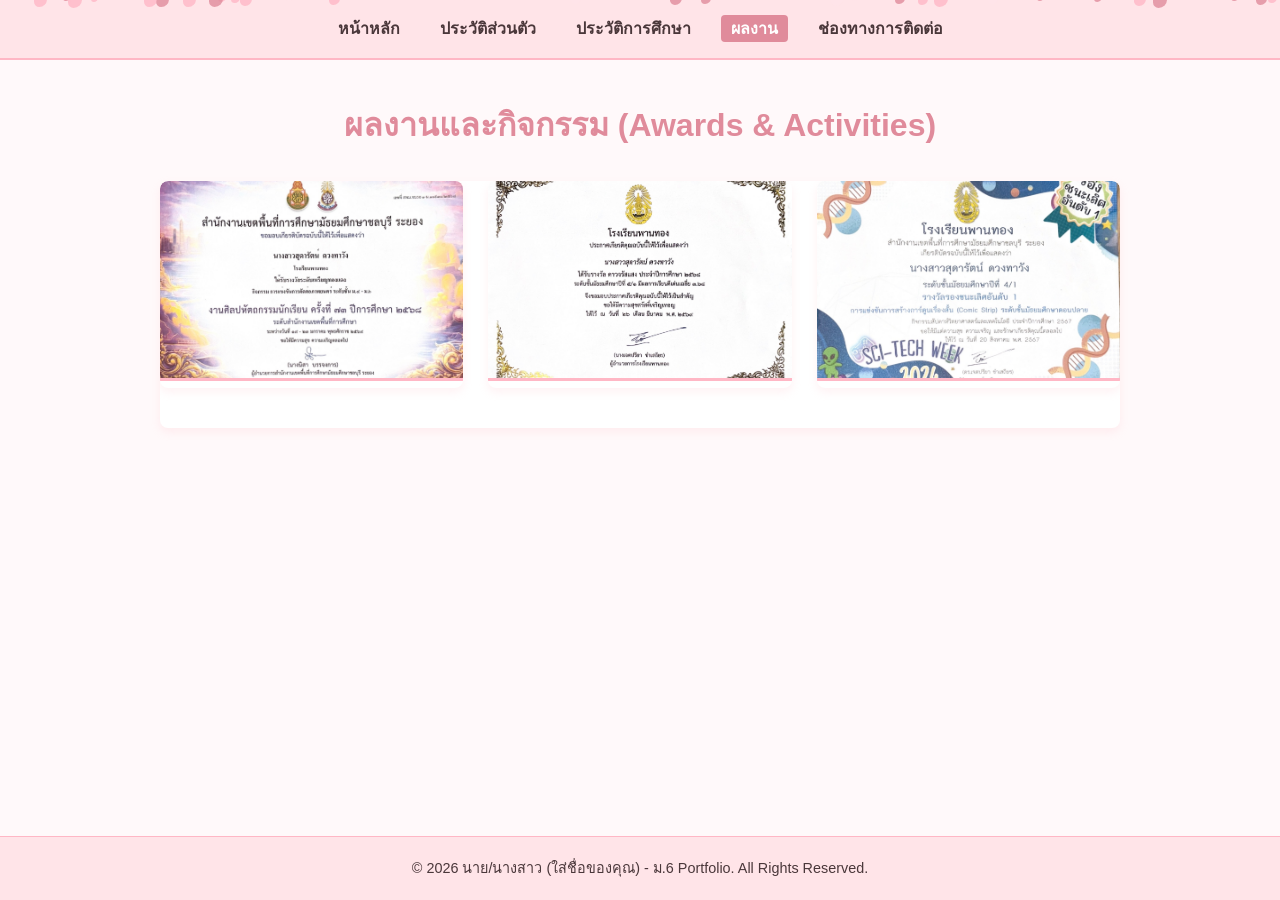
==== award.html @ c25def48 "Update award.html" ====
<!DOCTYPE html>
<html lang="th">
<head>
    <meta charset="UTF-8">
    <meta name="viewport" content="width=device-width, initial-scale=1.0">
    <title>ผลงานและกิจกรรม | My Portfolio</title>
    <style>
        :root {
            --primary-color: #ffb7c5;      
            --primary-dark: #e08b9b;       
            --primary-light: #fff0f2;      
            --bg-color: #fff9fa;           
            --dark-text: #4a373a;          
            --nav-bg: #ffe4e8;             
        }

        * { margin: 0; padding: 0; box-sizing: border-box; font-family: 'Segoe UI', Tahoma, Geneva, Verdana, sans-serif; }
        body { background-color: var(--bg-color); color: var(--dark-text); line-height: 1.6; padding-bottom: 60px; }

        nav { background-color: var(--nav-bg); padding: 1rem; position: sticky; top: 0; z-index: 1000; border-bottom: 2px solid var(--primary-color); }
        nav ul { list-style: none; display: flex; justify-content: center; gap: 20px; }
        nav a { text-decoration: none; color: var(--dark-text); font-weight: bold; transition: all 0.3s; padding: 5px 10px; border-radius: 4px; }
        nav a:hover, nav a.active { color: white; background-color: var(--primary-dark); }

        .container { max-width: 1000px; margin: 40px auto; padding: 0 20px; }
        .page-title { text-align: center; margin-bottom: 30px; color: var(--primary-dark); }

        .gallery-grid { display: grid; grid-template-columns: repeat(auto-fit, minmax(280px, 1fr)); gap: 25px; margin-bottom: 40px; }
        
        .award-card {
            background: white; border-radius: 8px; overflow: hidden;
            box-shadow: 0 4px 10px rgba(255, 183, 197, 0.2); transition: transform 0.3s, box-shadow 0.3s;
        }
        .award-card:hover { transform: translateY(-5px); box-shadow: 0 8px 15px rgba(224, 139, 155, 0.3); }

        .award-img { width: 100%; height: 200px; object-fit: cover; border-bottom: 3px solid var(--primary-color); }
        .award-info { padding: 20px; }
        
        .award-tag {
            display: inline-block; background-color: var(--primary-light); color: var(--primary-dark);
            font-size: 0.75rem; font-weight: bold; padding: 4px 8px; border-radius: 4px; margin-bottom: 10px;
        }

        .award-info h3 { font-size: 1.2rem; color: var(--dark-text); margin-bottom: 8px; }
        .award-info p { font-size: 0.9rem; color: #a07d83; }

        footer { text-align: center; padding: 20px; background-color: var(--nav-bg); color: var(--dark-text); border-top: 1px solid var(--primary-color); position: fixed; bottom: 0; width: 100%; font-size: 0.9rem; z-index: 10; }

        @media (max-width: 600px) {
            nav ul { flex-direction: column; align-items: center; gap: 10px; }
            body { padding-bottom: 80px; }
            footer { position: relative; margin-top: 40px; }
        }
    </style>
</head>
<body>

    <nav>
        <ul>
            <li><a href="index.html">หน้าหลัก</a></li>
            <li><a href="profile.html">ประวัติส่วนตัว</a></li>
            <li><a href="education.html">ประวัติการศึกษา</a></li>
            <li><a href="award.html" class="active">ผลงาน</a></li>
            <li><a href="contact.html">ช่องทางการติดต่อ</a></li>
        </ul>
    </nav>

    <main class="container">
        <h1 class="page-title">ผลงานและกิจกรรม (Awards & Activities)</h1>
        <div class="gallery-grid">
            <div class="award-card">
              <div class="gallery-grid">
    <div class="award-card">
        <img src="images/IMG_5639.jpeg" alt="รางวัลชนะเลิศ" class="award-img">
        </div>

    <div class="award-card">
        <img src="images/IMG_5637.jpeg" alt="ค่ายวิชาการ" class="award-img">
        </div>

    <div class="award-card">
        <img src="images/IMG_5636.jpeg" alt="โครงงานวิชาการ" class="award-img">
        </div>
</div>

            </div>
        </div>
    </main>

    <footer>
        <p>&copy; 2026 นาย/นางสาว (ใส่ชื่อของคุณ) - ม.6 Portfolio. All Rights Reserved.</p>
    </footer>

       <script>
        document.addEventListener("DOMContentLoaded", () => {
            const style = document.createElement('style');
            style.innerHTML = `
                .sakura-petal {
                    position: fixed;
                    top: -10px;
                    background-color: #ffb7c5;
                    border-radius: 15px 0 15px 10px;
                    pointer-events: none;
                    z-index: 9999;
                    animation: fall linear infinite;
                    opacity: 0.8;
                }
                @keyframes fall {
                    0% { top: -10px; transform: translateX(0) rotate(0deg); }
                    100% { top: 100vh; transform: translateX(100px) rotate(360deg); }
                }
            `;
            document.head.appendChild(style);

            function createPetal() {
                const petal = document.createElement("div");
                petal.classList.add("sakura-petal");
                
                const size = Math.random() * 8 + 6;
                petal.style.width = `${size}px`;
                petal.style.height = `${size + 4}px`;
                petal.style.left = Math.random() * window.innerWidth + "px";
                
                const duration = Math.random() * 3 + 4;
                petal.style.animationDuration = `${duration}s`;
                petal.style.animationDelay = Math.random() * 5 + "s";
                
                const colors = ['#ffb7c5', '#e08b9b', '#ffe4e8'];
                petal.style.backgroundColor = colors[Math.floor(Math.random() * colors.length)];
                
                document.body.appendChild(petal);
                
                setTimeout(() => { petal.remove(); }, duration * 1000);
            }

            for (let i = 0; i < 30; i++) { createPetal(); }
            setInterval(createPetal, 300);
        });
    </script>
</body>
</html>

</body>
</html>
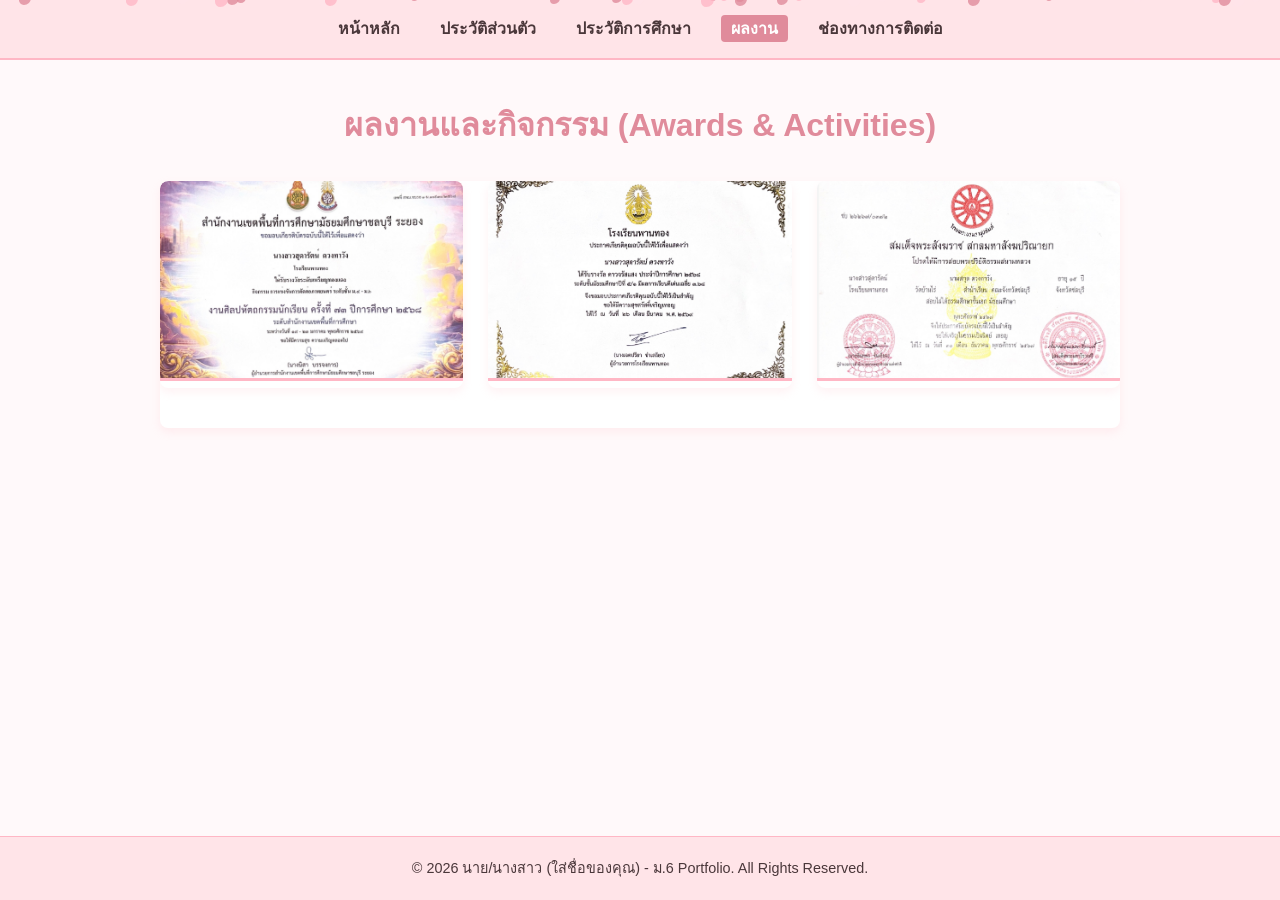
==== commit 5fa55e05: "Update award.html" ====
--- a/award.html
+++ b/award.html
@@ -79,7 +79,7 @@
         </div>
 
     <div class="award-card">
-        <img src="images/IMG_5636.jpeg" alt="โครงงานวิชาการ" class="award-img">
+        <img src="images/IMG_5638.jpeg" alt="โครงงานวิชาการ" class="award-img">
         </div>
 </div>
 
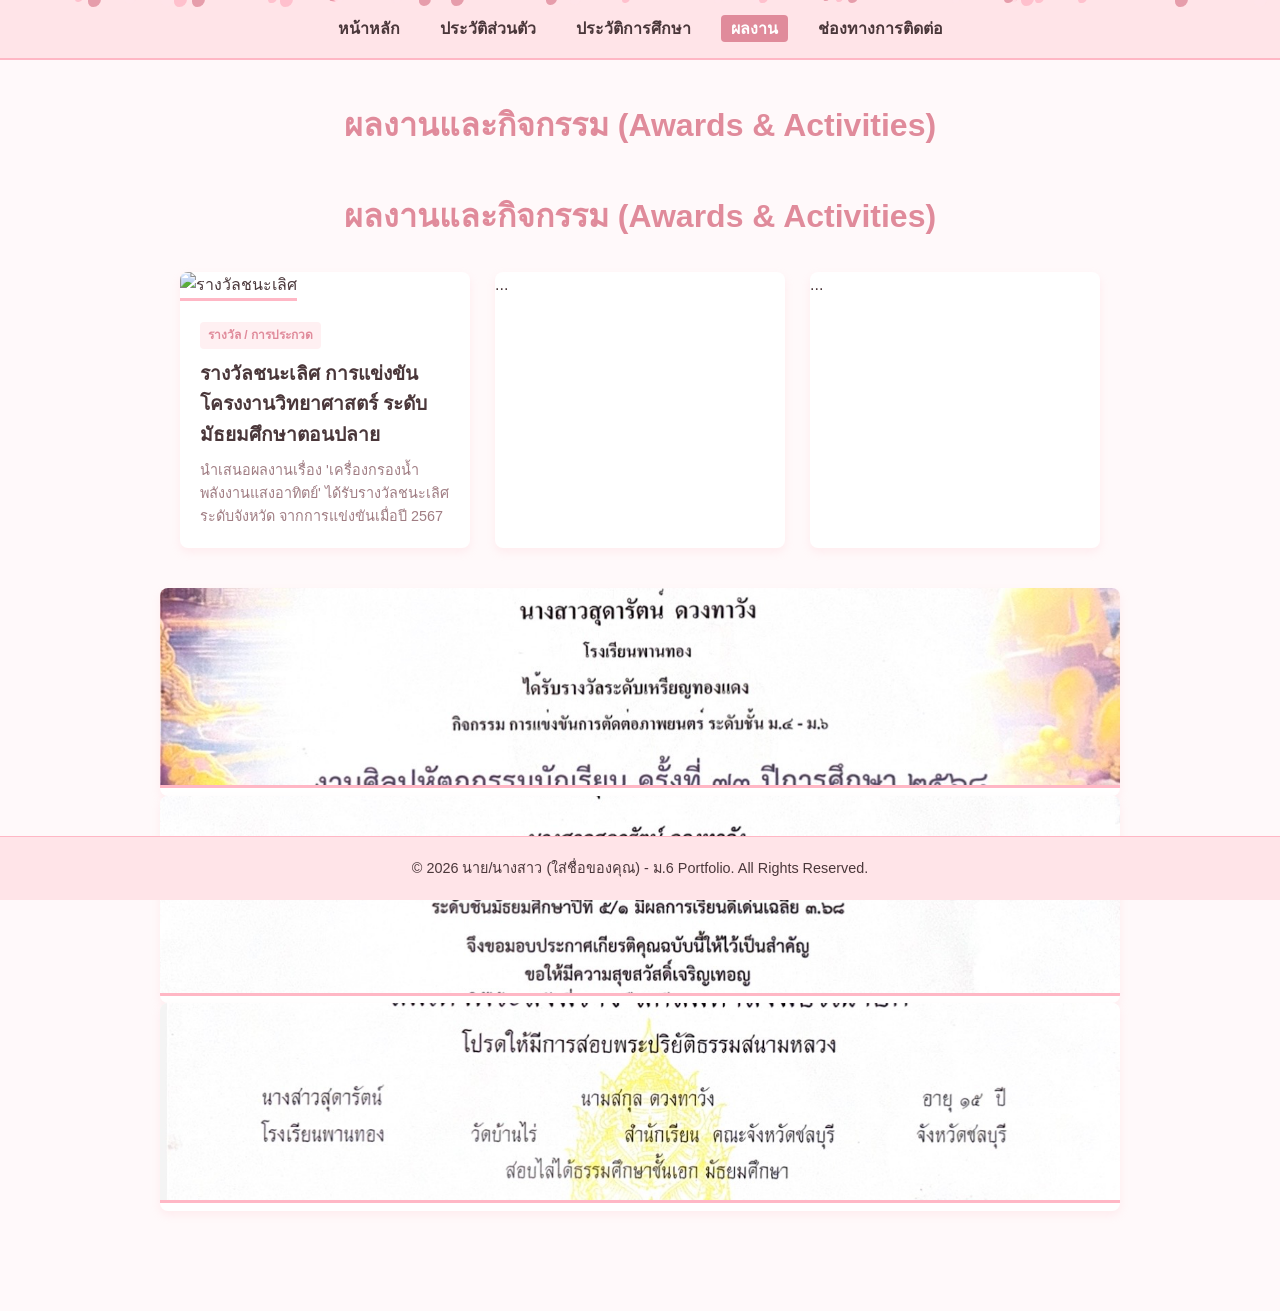
==== commit 59ec7400: "Update award.html" ====
--- a/award.html
+++ b/award.html
@@ -67,9 +67,27 @@
 
     <main class="container">
         <h1 class="page-title">ผลงานและกิจกรรม (Awards & Activities)</h1>
+         <main class="container">
+        <h1 class="page-title">ผลงานและกิจกรรม (Awards & Activities)</h1>
         <div class="gallery-grid">
+            
             <div class="award-card">
-              <div class="gallery-grid">
+                <img src="images/IMG_5636.jpeg" alt="รางวัลชนะเลิศ" class="award-img">
+                <div class="award-info">
+                    <span class="award-tag">รางวัล / การประกวด</span>
+                    <h3>รางวัลชนะเลิศ การแข่งขันโครงงานวิทยาศาสตร์ ระดับมัธยมศึกษาตอนปลาย</h3>
+                    <p>นำเสนอผลงานเรื่อง 'เครื่องกรองน้ำพลังงานแสงอาทิตย์' ได้รับรางวัลชนะเลิศระดับจังหวัด จากการแข่งขันเมื่อปี 2567</p>
+                </div>
+            </div>
+            <div class="award-card">
+                ...
+            </div>
+            <div class="award-card">
+                ...
+            </div>
+        </div>
+    </main>
+
     <div class="award-card">
         <img src="images/IMG_5639.jpeg" alt="รางวัลชนะเลิศ" class="award-img">
         </div>
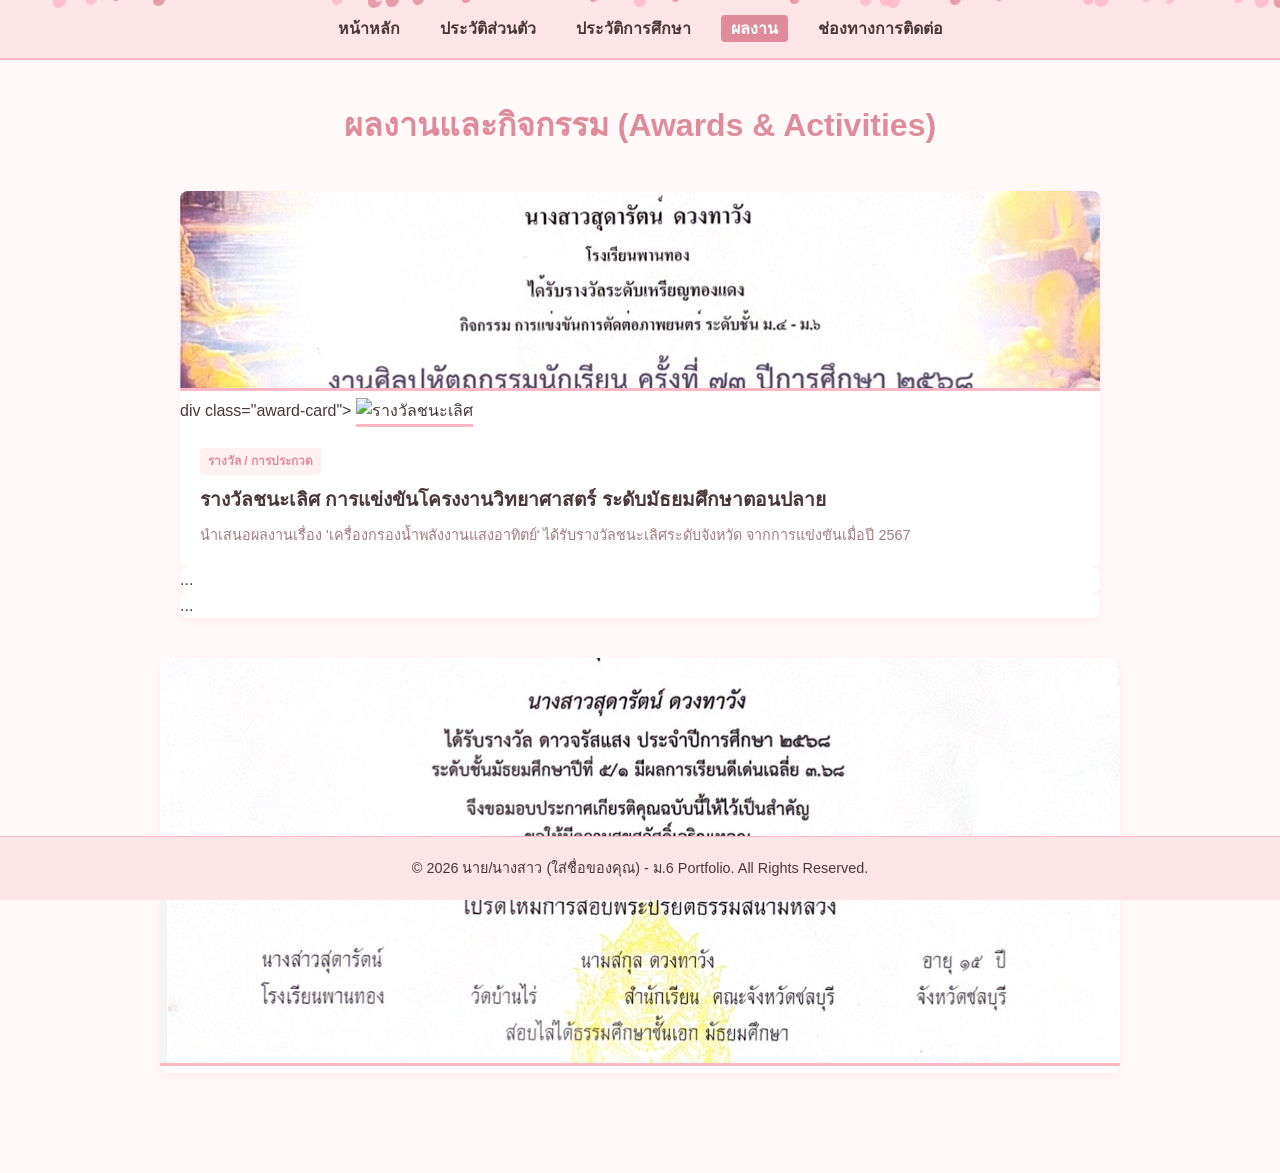
==== commit 4060ce16: "Update award.html" ====
--- a/award.html
+++ b/award.html
@@ -68,10 +68,9 @@
     <main class="container">
         <h1 class="page-title">ผลงานและกิจกรรม (Awards & Activities)</h1>
          <main class="container">
-        <h1 class="page-title">ผลงานและกิจกรรม (Awards & Activities)</h1>
-        <div class="gallery-grid">
-            
-            <div class="award-card">
+
+    <div class="award-card">
+        <img src="images/IMG_5639.jpeg" alt="รางวัลชนะเลิศ" class="award-img">div class="award-card">
                 <img src="images/IMG_5636.jpeg" alt="รางวัลชนะเลิศ" class="award-img">
                 <div class="award-info">
                     <span class="award-tag">รางวัล / การประกวด</span>
@@ -87,9 +86,6 @@
             </div>
         </div>
     </main>
-
-    <div class="award-card">
-        <img src="images/IMG_5639.jpeg" alt="รางวัลชนะเลิศ" class="award-img">
         </div>
 
     <div class="award-card">
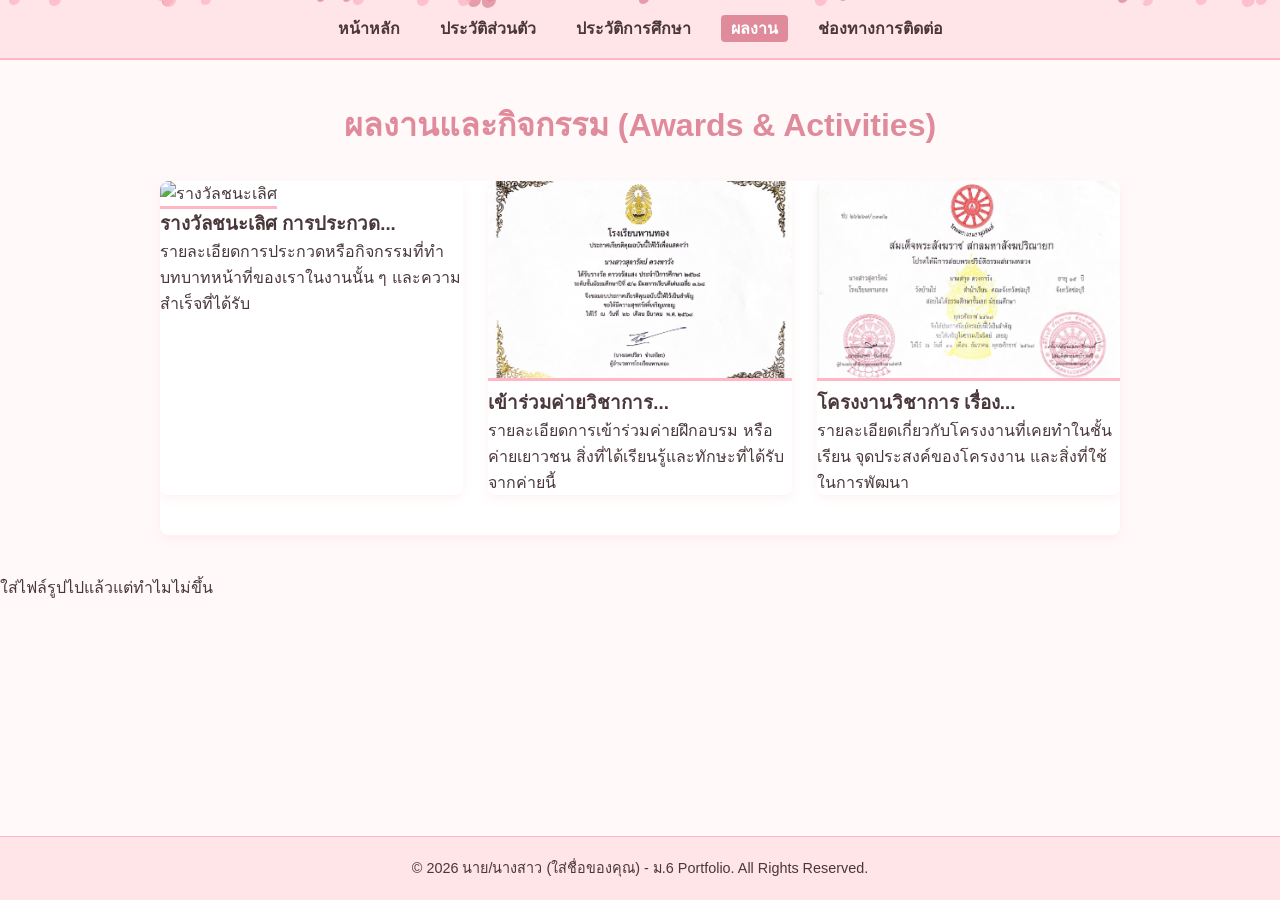
==== commit f3ef9716: "Update award.html" ====
--- a/award.html
+++ b/award.html
@@ -67,33 +67,25 @@
 
     <main class="container">
         <h1 class="page-title">ผลงานและกิจกรรม (Awards & Activities)</h1>
-         <main class="container">
-
+        <div class="gallery-grid">
+            <div class="award-card">
+              <div class="gallery-grid">
     <div class="award-card">
-        <img src="images/IMG_5639.jpeg" alt="รางวัลชนะเลิศ" class="award-img">div class="award-card">
-                <img src="images/IMG_5636.jpeg" alt="รางวัลชนะเลิศ" class="award-img">
-                <div class="award-info">
-                    <span class="award-tag">รางวัล / การประกวด</span>
-                    <h3>รางวัลชนะเลิศ การแข่งขันโครงงานวิทยาศาสตร์ ระดับมัธยมศึกษาตอนปลาย</h3>
-                    <p>นำเสนอผลงานเรื่อง 'เครื่องกรองน้ำพลังงานแสงอาทิตย์' ได้รับรางวัลชนะเลิศระดับจังหวัด จากการแข่งขันเมื่อปี 2567</p>
-                </div>
-            </div>
-            <div class="award-card">
-                ...
-            </div>
-            <div class="award-card">
-                ...
-            </div>
-        </div>
-    </main>
+        <img src="images/IMG_5636.jpeg" alt="รางวัลชนะเลิศ" class="award-img">
+          <h3>รางวัลชนะเลิศ การประกวด...</h3>
+                    <p>รายละเอียดการประกวดหรือกิจกรรมที่ทำ บทบาทหน้าที่ของเราในงานนั้น ๆ และความสำเร็จที่ได้รับ</p>
         </div>
 
     <div class="award-card">
         <img src="images/IMG_5637.jpeg" alt="ค่ายวิชาการ" class="award-img">
+              <h3>เข้าร่วมค่ายวิชาการ...</h3>
+                    <p>รายละเอียดการเข้าร่วมค่ายฝึกอบรม หรือค่ายเยาวชน สิ่งที่ได้เรียนรู้และทักษะที่ได้รับจากค่ายนี้</p>
         </div>
 
     <div class="award-card">
         <img src="images/IMG_5638.jpeg" alt="โครงงานวิชาการ" class="award-img">
+           <h3>โครงงานวิชาการ เรื่อง...</h3>
+                    <p>รายละเอียดเกี่ยวกับโครงงานที่เคยทำในชั้นเรียน จุดประสงค์ของโครงงาน และสิ่งที่ใช้ในการพัฒนา</p>
         </div>
 </div>
 
@@ -156,3 +148,4 @@
 
 </body>
 </html>
+ใส่ไฟล์รูปไปแล้วแต่ทำไมไม่ขึ้น
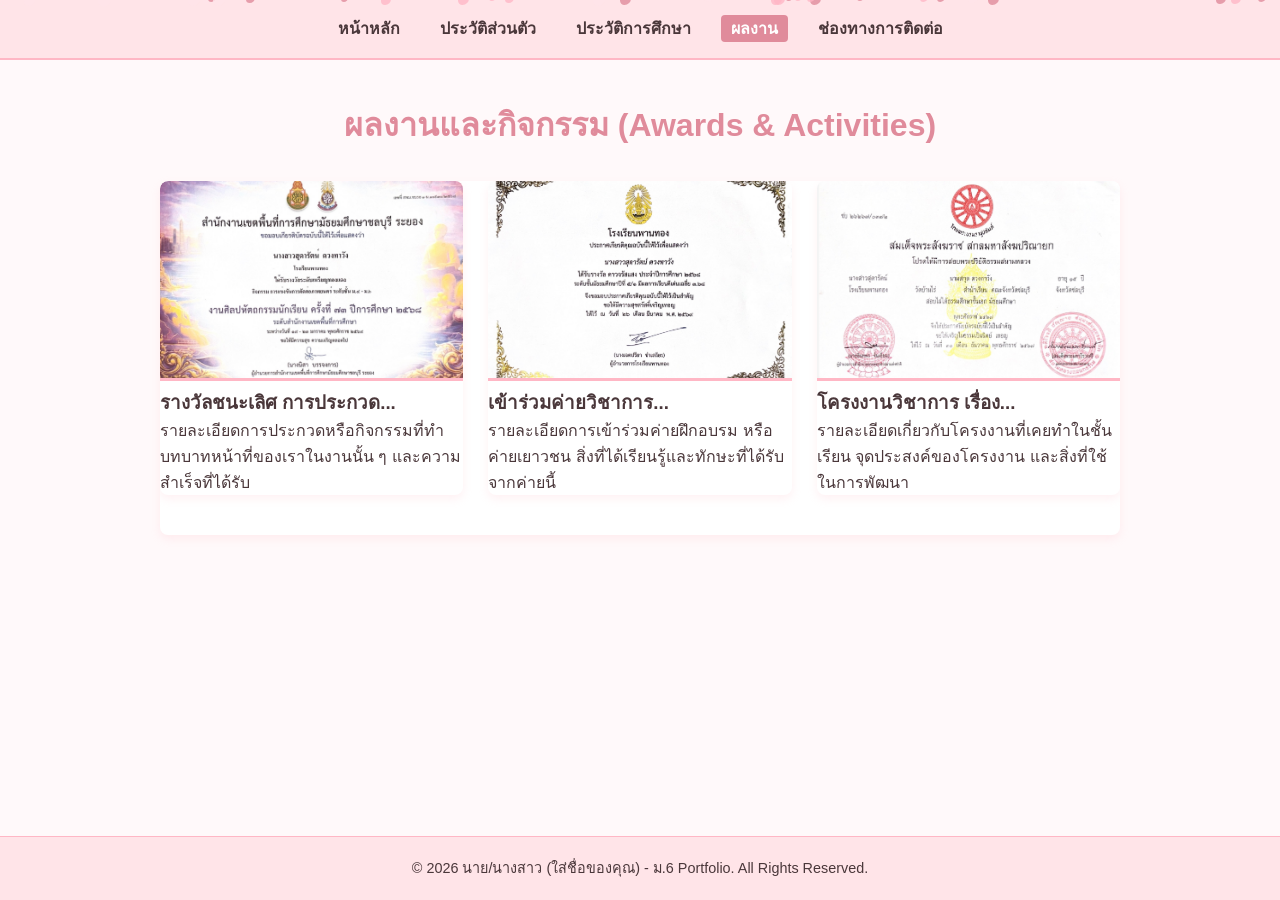
==== commit f4a43d79: "Update award.html" ====
--- a/award.html
+++ b/award.html
@@ -71,7 +71,7 @@
             <div class="award-card">
               <div class="gallery-grid">
     <div class="award-card">
-        <img src="images/IMG_5636.jpeg" alt="รางวัลชนะเลิศ" class="award-img">
+        <img src="images/IMG_5639.jpeg" alt="รางวัลชนะเลิศ" class="award-img">
           <h3>รางวัลชนะเลิศ การประกวด...</h3>
                     <p>รายละเอียดการประกวดหรือกิจกรรมที่ทำ บทบาทหน้าที่ของเราในงานนั้น ๆ และความสำเร็จที่ได้รับ</p>
         </div>
@@ -148,4 +148,3 @@
 
 </body>
 </html>
-ใส่ไฟล์รูปไปแล้วแต่ทำไมไม่ขึ้น
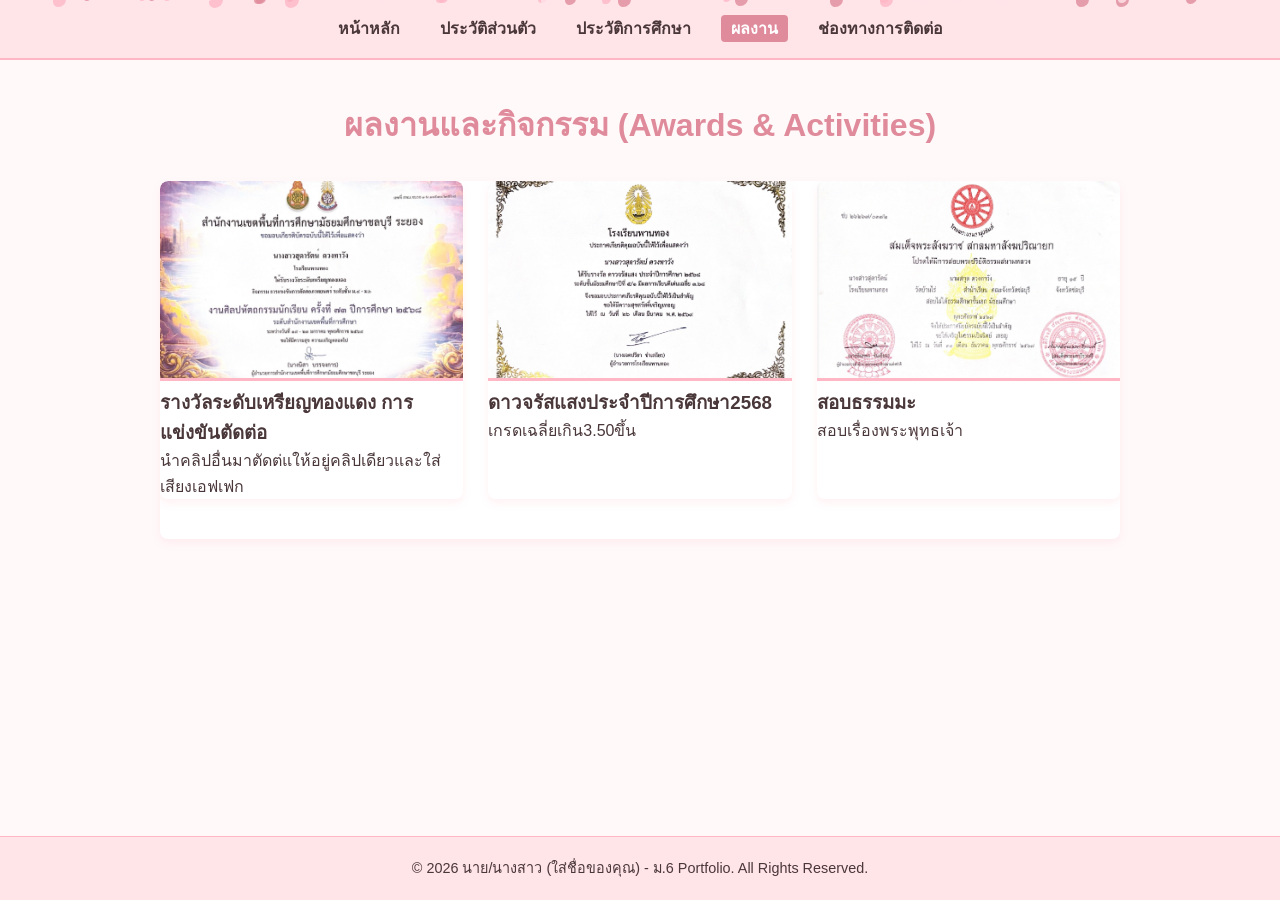
==== commit 900eb194: "Update award.html" ====
--- a/award.html
+++ b/award.html
@@ -72,20 +72,20 @@
               <div class="gallery-grid">
     <div class="award-card">
         <img src="images/IMG_5639.jpeg" alt="รางวัลชนะเลิศ" class="award-img">
-          <h3>รางวัลชนะเลิศ การประกวด...</h3>
-                    <p>รายละเอียดการประกวดหรือกิจกรรมที่ทำ บทบาทหน้าที่ของเราในงานนั้น ๆ และความสำเร็จที่ได้รับ</p>
+          <h3>รางวัลระดับเหรียญทองแดง การแข่งขันตัดต่อ</h3>
+                    <p>นำคลิปอื่นมาตัดต่แให้อยู่คลิปเดียวและใส่เสียงเอฟเฟก</p>
         </div>
 
     <div class="award-card">
-        <img src="images/IMG_5637.jpeg" alt="ค่ายวิชาการ" class="award-img">
-              <h3>เข้าร่วมค่ายวิชาการ...</h3>
-                    <p>รายละเอียดการเข้าร่วมค่ายฝึกอบรม หรือค่ายเยาวชน สิ่งที่ได้เรียนรู้และทักษะที่ได้รับจากค่ายนี้</p>
+        <img src="images/IMG_5637.jpeg" alt="ดาวจรัสแสง" class="award-img">
+              <h3>ดาวจรัสแสงประจำปีการศึกษา2568</h3>
+                    <p>เกรดเฉลี่ยเกิน3.50ขึ้น</p></p>
         </div>
 
     <div class="award-card">
-        <img src="images/IMG_5638.jpeg" alt="โครงงานวิชาการ" class="award-img">
-           <h3>โครงงานวิชาการ เรื่อง...</h3>
-                    <p>รายละเอียดเกี่ยวกับโครงงานที่เคยทำในชั้นเรียน จุดประสงค์ของโครงงาน และสิ่งที่ใช้ในการพัฒนา</p>
+        <img src="images/IMG_5638.jpeg" alt="สอบธรรมมะ" class="award-img">
+           <h3>สอบธรรมมะ</h3>
+                    <p>สอบเรื่องพระพุทธเจ้า</p>
         </div>
 </div>
 
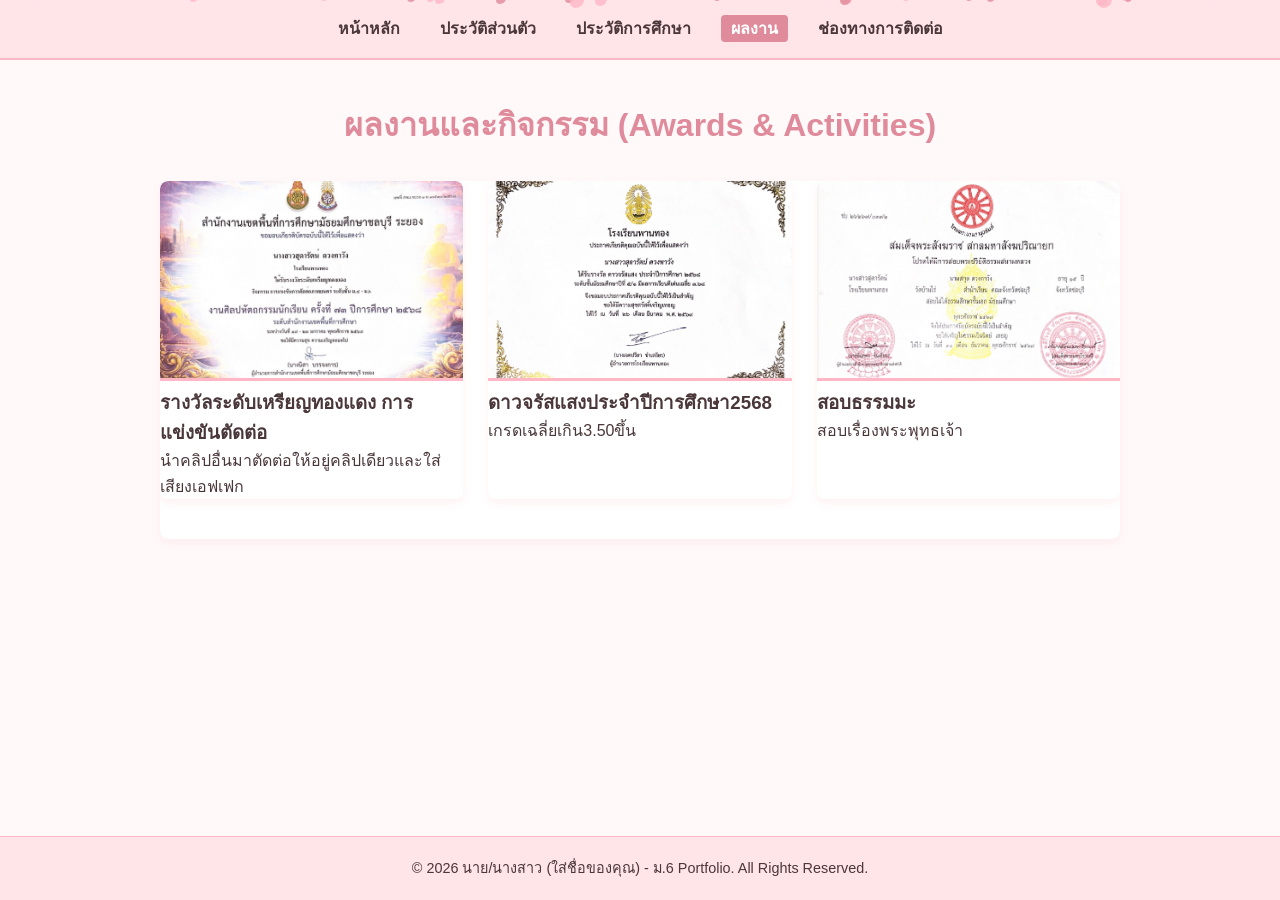
==== commit c279c2f8: "Update award.html" ====
--- a/award.html
+++ b/award.html
@@ -73,7 +73,7 @@
     <div class="award-card">
         <img src="images/IMG_5639.jpeg" alt="รางวัลชนะเลิศ" class="award-img">
           <h3>รางวัลระดับเหรียญทองแดง การแข่งขันตัดต่อ</h3>
-                    <p>นำคลิปอื่นมาตัดต่แให้อยู่คลิปเดียวและใส่เสียงเอฟเฟก</p>
+                    <p>นำคลิปอื่นมาตัดต่อให้อยู่คลิปเดียวและใส่เสียงเอฟเฟก</p>
         </div>
 
     <div class="award-card">
